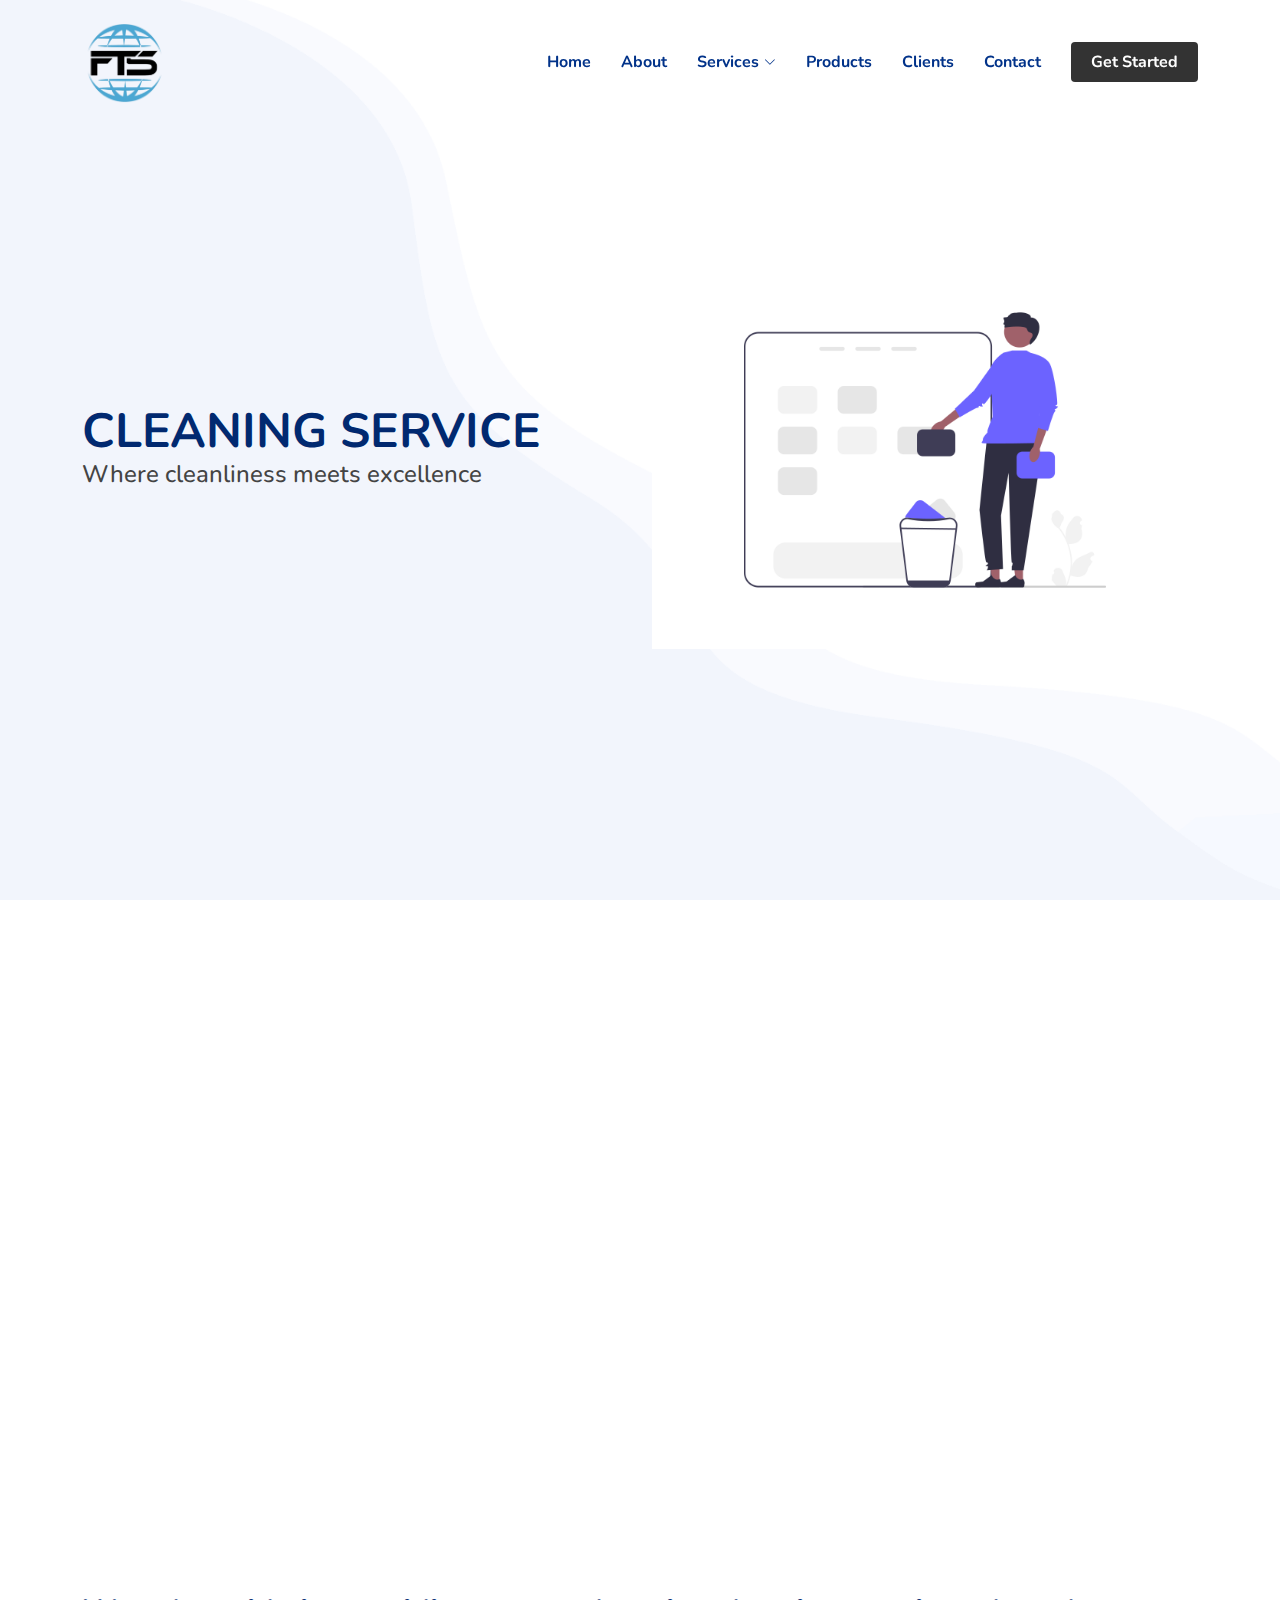
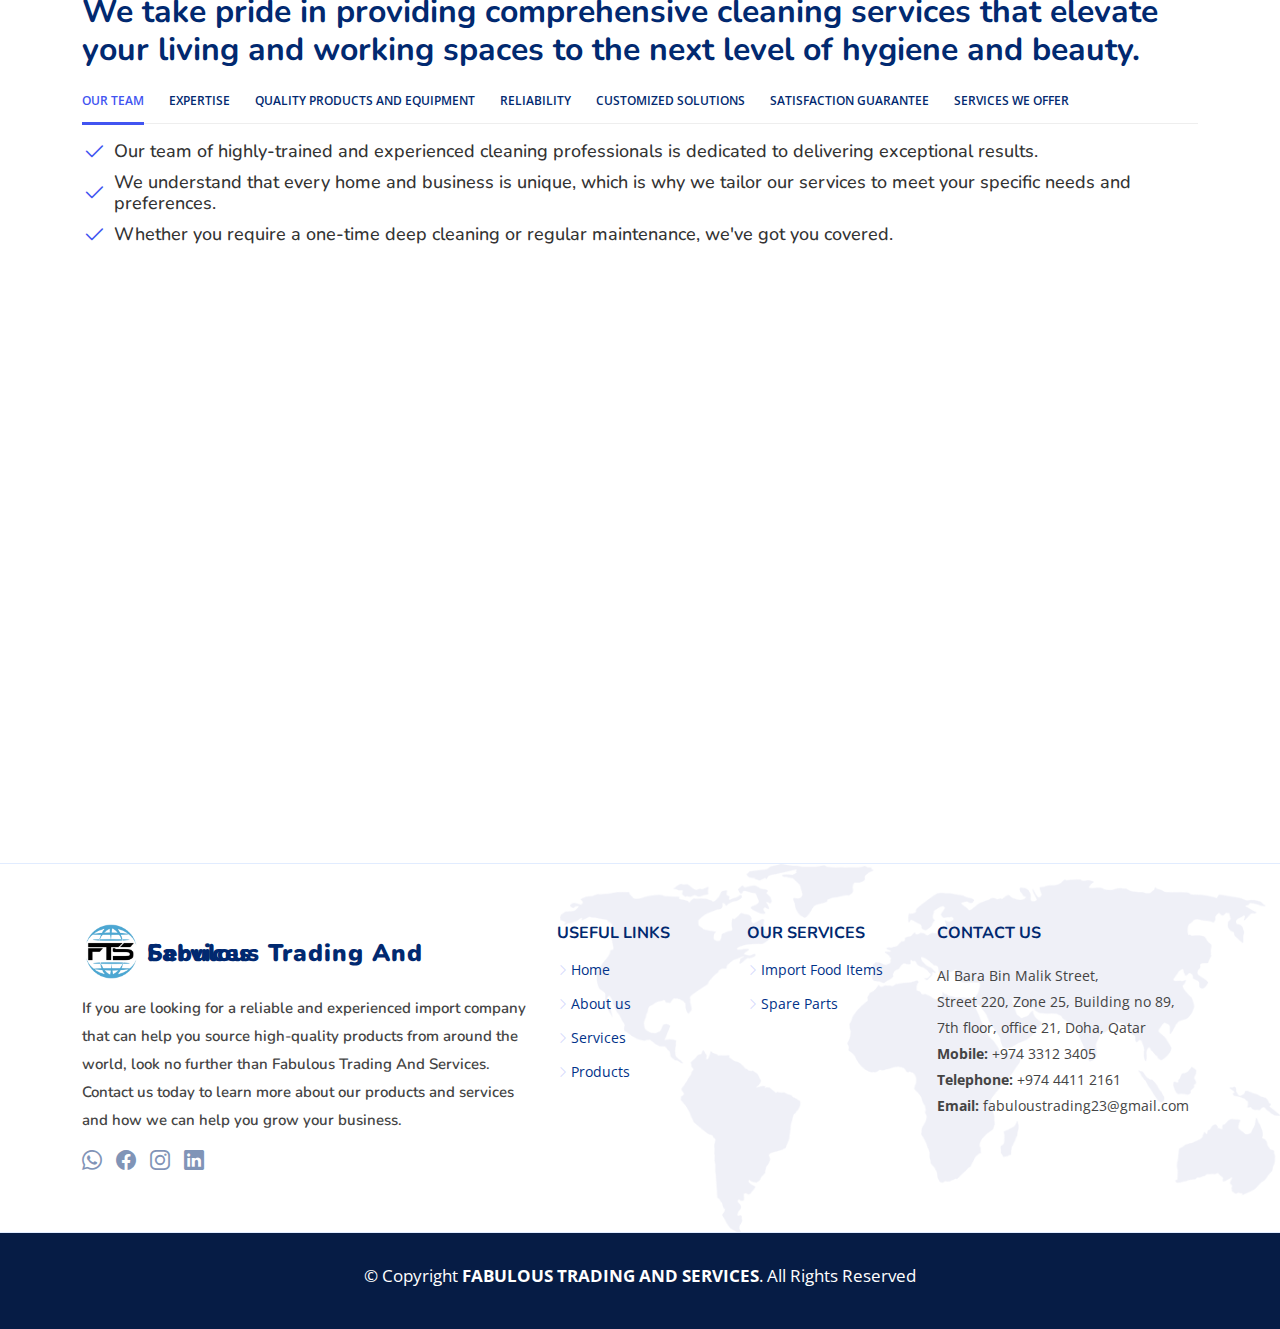
==== cleaning.html @ ccda1e77 "tire" ====
<!DOCTYPE html>
<html lang="en">

<head>
  <meta charset="utf-8">
  <meta content="width=device-width, initial-scale=1.0" name="viewport">

  <title>Fabulous Trading And Services - Cleaning Service</title>
  <meta content="Fabulous Trading And Services - cleaning Service" name="description">
  <meta content="Fabulous Trading And Services, fts, fabulous, trading, service, trading in Qatar, cleaning, Fabulous Trading & Services, Fabulous Cleaning Service" name="keywords">

  <!-- Favicons -->
  <link href="assets/img/logo/fts_logo_two.png" rel="icon">
  <link href="assets/img/logo/fts_logo_two.png" rel="apple-touch-icon">

  <!-- Google Fonts -->
  <link href="https://fonts.googleapis.com/css?family=Open+Sans:300,300i,400,400i,600,600i,700,700i|Nunito:300,300i,400,400i,600,600i,700,700i|Poppins:300,300i,400,400i,500,500i,600,600i,700,700i" rel="stylesheet">

  <!-- Vendor CSS Files -->
  <link href="assets/vendor/aos/aos.css" rel="stylesheet">
  <link href="assets/vendor/bootstrap/css/bootstrap.min.css" rel="stylesheet">
  <link href="assets/vendor/bootstrap-icons/bootstrap-icons.css" rel="stylesheet">
  <link href="assets/vendor/glightbox/css/glightbox.min.css" rel="stylesheet">
  <link href="assets/vendor/remixicon/remixicon.css" rel="stylesheet">
  <link href="assets/vendor/swiper/swiper-bundle.min.css" rel="stylesheet">

  <!-- Template Main CSS File -->
  <link href="assets/css/style.css" rel="stylesheet">

</head>

<body>

  <!-- ======= Header ======= -->
  <header id="header" class="header fixed-top">
    <div class="container-fluid container-xl d-flex align-items-center justify-content-between">

      <a href="index.html" class="logo d-flex align-items-center">
        <span>         
          <img src="assets/img/logo/fts_logo_two.png" height="300"  alt="FTS LOGO">
        </span>
      </a>

      <nav id="navbar" class="navbar">
        <ul>
          <li><a class="nav-link scrollto" href="index.html">Home</a></li>
          <li><a class="nav-link scrollto" href="index.html">About</a></li>
          <li class="dropdown"><a href="#"><span>Services</span> <i class="bi bi-chevron-down"></i></a>
            <ul>
              <li><a href="trading-service.html">Import</a></li>         
                <li><a href="vehicle-renting.html">Vehicles Renting</a></li>              
                <li><a href="cleaning.html">Cleaning</a></li>              
                <li><a href="maintenance.html">Maintenance</a></li>               
       
            </ul>
          </li>



          <li><a class="nav-link scrollto" href="index.html">Products</a></li>
          <li><a class="nav-link scrollto" href="index.html">Clients</a></li>

          
          

          <li><a class="nav-link scrollto" href="index.html">Contact</a></li>
          <li><a class="getstarted scrollto" href="index.html">Get Started</a></li>
        </ul>
        <i class="bi bi-list mobile-nav-toggle"></i>
      </nav><!-- .navbar -->

    </div>
  </header><!-- End Header -->

  <!-- ======= Hero Section ======= -->
  <section id="hero" class="hero d-flex align-items-center">

    <div class="container">
      <div class="row">
        <div class="col-lg-6 d-flex flex-column justify-content-center">
          <h1 class="text-uppercase" data-aos="fade-up">Cleaning Service</h1>
          <h4 data-aos="fade-up" data-aos-delay="400">Where cleanliness meets excellence</h4>
          <div data-aos="fade-up" data-aos-delay="600"> 
            <div class="text-center text-lg-start">
            
            </div>
          </div>
        </div>
        <div class="col-lg-6 hero-img" data-aos="zoom-out" data-aos-delay="200">
          <img src="assets/img/undraw_Clean_up_re_504g.png" class="img-fluid" alt="">
        </div>
      </div>
    </div>

  </section><!-- End Hero -->

  <main id="main">
    <section id="about" class="about">

        <div class="container" data-aos="fade-up">
          <div class="row gx-0">
  
            <div class="col-lg-6 d-flex flex-column justify-content-center" data-aos="fade-up" data-aos-delay="200">
              <div class="content">
                
                <p class="mt-4">
                   <span style="color: #4154f1;">Welcome to Fabulous Trading And Services,</span>  where cleanliness meets excellence! We take immense pride in providing top-notch cleaning services to residential and commercial clients alike. With a commitment to perfection and a keen eye for detail, we ensure that your spaces remain immaculate, leaving you with more time to focus on what matters most.
                </p>
               
              </div>
            </div>
  
            <div class="col-lg-6 d-flex align-items-center" data-aos="zoom-out" data-aos-delay="200">
              <img src="assets/img/rent_three.jpg" class="img-fluid" alt="">
            </div>
  
          </div>
        </div>
  
      </section>




      <section id="features" class="features">

        <div class="container aos-init aos-animate" data-aos="fade-up">
  
  
          <!-- Feature Tabs -->
          <div class="row feture-tabs aos-init aos-animate" data-aos="fade-up">
            <div class="col-lg-12">
              <h3>We take pride in providing comprehensive cleaning services that elevate your living and working spaces to the next level of hygiene and beauty.</h3>
  
              <!-- Tabs -->
              <ul class="nav nav-pills mb-3" role="tablist">
                <li>
                  <a class="nav-link active nav-text-size" data-bs-toggle="pill" href="#tab1" aria-selected="true" role="tab">Our Team</a>
                </li>
                <li>
                  <a class="nav-link nav-text-size" data-bs-toggle="pill" href="#tab2" aria-selected="false" tabindex="-1" role="tab">Expertise</a>
                </li>
                <li>
                  <a class="nav-link nav-text-size" data-bs-toggle="pill" href="#tab3" aria-selected="false" tabindex="-1" role="tab">Quality Products and Equipment</a>
                </li>
                <li>
                    <a class="nav-link nav-text-size" data-bs-toggle="pill" href="#tab4" aria-selected="false" tabindex="-1" role="tab">Reliability</a>
                  </li>
                  <li>
                    <a class="nav-link nav-text-size" data-bs-toggle="pill" href="#tab5" aria-selected="false" tabindex="-1" role="tab">Customized Solutions</a>
                  </li>

                  <li>
                    <a class="nav-link nav-text-size" data-bs-toggle="pill" href="#tab6" aria-selected="false" tabindex="-1" role="tab">Satisfaction Guarantee</a>
                  </li>

                  <li>
                    <a class="nav-link nav-text-size" data-bs-toggle="pill" href="#tab7" aria-selected="false" tabindex="-1" role="tab">Services We Offer</a>
                  </li>
              </ul><!-- End Tabs -->
  
              <!-- Tab Content -->
              <div class="tab-content">
  
                <div class="tab-pane fade show active" id="tab1" role="tabpanel">

                    <div class="d-flex align-items-center mb-2">
                        <i class="bi bi-check2"></i>
                        <h4 class="vehicle-small-header"> Our team of highly-trained and experienced cleaning professionals is dedicated to delivering exceptional results. </h4>
                      </div>

                      <div class="d-flex align-items-center mb-2">
                        <i class="bi bi-check2"></i>
                        <h4 class="vehicle-small-header"> We understand that every home and business is unique, which is why we tailor our services to meet your specific needs and preferences.  </h4>
                      </div>

                      <div class="d-flex align-items-center mb-2">
                        <i class="bi bi-check2"></i>
                        <h4 class="vehicle-small-header"> Whether you require a one-time deep cleaning or regular maintenance, we've got you covered. </h4>
                      </div>

                    
                </div>
                
                <!-- End Tab 1 Content -->
  
                <div class="tab-pane fade show" id="tab2" role="tabpanel">
                    <div class="d-flex align-items-center mb-2">
                        <i class="bi bi-check2"></i>
                        <h4 class="vehicle-small-header">Our team comprises skilled cleaners who have undergone rigorous training and possess a wealth of experience in the industry.  </h4>
                      </div>

                      <div class="d-flex align-items-center mb-2">
                        <i class="bi bi-check2"></i>
                        <h4 class="vehicle-small-header"> You can trust us to handle all your cleaning requirements with precision and care.  </h4>
                      </div>

                     


                </div><!-- End Tab 2 Content -->
  
                <div class="tab-pane fade show" id="tab3" role="tabpanel">
                    <div class="d-flex align-items-center mb-2">
                        <i class="bi bi-check2"></i>
                        <h4 class="vehicle-small-header">We believe that using the right tools and eco-friendly cleaning agents is essential to achieve a spotless and safe environment.  </h4>
                      </div>

                      <div class="d-flex align-items-center mb-2">
                        <i class="bi bi-check2"></i>
                        <h4 class="vehicle-small-header"> That's why we exclusively use top-quality products that are safe for your family, pets, and the environment.  </h4>
                      </div>                     
                </div>
                <!-- End Tab 3 Content -->

                <div class="tab-pane fade show" id="tab4" role="tabpanel">
                    <div class="d-flex align-items-center mb-2">
                        <i class="bi bi-check2"></i>
                        <h4 class="vehicle-small-header">Punctuality and reliability are the cornerstones of our service.  </h4>
                      </div>

                      <div class="d-flex align-items-center mb-2">
                        <i class="bi bi-check2"></i>
                        <h4 class="vehicle-small-header">We respect your time and strive to arrive promptly for each appointment, ensuring that your cleaning needs are met efficiently.   </h4>
                      </div>

                      
                </div>

                <!-- End of 4 -->

                <div class="tab-pane fade show" id="tab5" role="tabpanel">
                    <div class="d-flex align-items-center mb-2">
                        <i class="bi bi-check2"></i>
                        <h4 class="vehicle-small-header">Our flexible cleaning plans allow you to tailor the services according to your schedule and preferences.  </h4>
                      </div>

                      <div class="d-flex align-items-center mb-2">
                        <i class="bi bi-check2"></i>
                        <h4 class="vehicle-small-header"> We listen to your requests and adjust our approach to accommodate your unique requirements.  </h4>
                      </div>

                      
                </div>

                <!-- End of 5 -->


                <div class="tab-pane fade show" id="tab6" role="tabpanel">
                    <div class="d-flex align-items-center mb-2">
                        <i class="bi bi-check2"></i>
                        <h4 class="vehicle-small-header">Customer satisfaction is at the heart of everything we do.  </h4>
                      </div>

                      <div class="d-flex align-items-center mb-2">
                        <i class="bi bi-check2"></i>
                        <h4 class="vehicle-small-header"> If, for any reason, you are not fully satisfied with our services, we'll work tirelessly to make it right until you are delighted with the results. </h4>
                      </div>

                     
                </div>

                <!-- end of 6 -->

                <div class="tab-pane fade show" id="tab7" role="tabpanel">
                    <div class="d-flex align-items-center mb-2">
                        <i class="bi bi-check2"></i>
                        <h4 class="vehicle-small-header"><b>Residential Cleaning:</b>  From living rooms to bedrooms, kitchens to bathrooms, we will transform your home into a pristine oasis.  </h4>
                      </div>

                      <div class="d-flex align-items-center mb-2">
                        <i class="bi bi-check2"></i>
                        <h4 class="vehicle-small-header"> <b>Commercial Cleaning:</b>  We create a clean and inviting workspace for your employees and impress clients with a sparkling environment. </h4>
                      </div>

                      <div class="d-flex align-items-center mb-2">
                        <i class="bi bi-check2"></i>
                        <h4 class="vehicle-small-header"> <b>Deep Cleaning:</b>  Our intensive deep-cleaning service leaves no corner untouched, ensuring a comprehensive cleanse of your premises. </h4>
                      </div>

                      <div class="d-flex align-items-center mb-2">
                        <i class="bi bi-check2"></i>
                        <h4 class="vehicle-small-header"> <b>Move-In/Move-Out Cleaning:</b>   Moving can be stressful, but we'll take care of the cleaning, leaving your old or new place immaculate. </h4>
                      </div>

                      <div class="d-flex align-items-center mb-2">
                        <i class="bi bi-check2"></i>
                        <h4 class="vehicle-small-header"> <b>Specialized Cleaning:</b>  Whether it's carpet cleaning, window cleaning, or any other specific requirement, we have the expertise to handle it all. </h4>
                      </div>

                    
                </div>

                <!-- End of 7 -->
  
              </div>
  
            </div>
  
        
  
          </div><!-- End Feature Tabs -->
  
        
  
        </div>
  
      </section>


      <section id="services" class="services">

        <div class="container" data-aos="fade-up">
  
          <header class="section-header">
            <h2>Gallery</h2>
            <p>Some Images Of Our Cleaning Service</p>
          </header>
        
  
          <div class="row gy-4 mt-3">
            <div class="col-lg-4 col-md-6 portfolio-item filter-food">
              <div class="portfolio-wrap">
                <img src="assets/img/rent_one.jpg" class="img-fluid vehicle-img" alt="">
                
              </div>
            </div>
  
            <div class="col-lg-4 col-md-6 portfolio-item filter-spare">
              <div class="portfolio-wrap">
                <img src="assets/img/rent_three.jpg" class="img-fluid vehicle-img" alt="">
                
              </div>
            </div>
  
            <div class="col-lg-4 col-md-6 portfolio-item filter-food">
              <div class="portfolio-wrap">
                <img src="assets/img/rent_two.jpg" class="img-fluid vehicle-img" alt="">
                
              </div>
            </div>
  
          </div>
  
  
  
        </div>
  
      </section>





  </main><!-- End #main -->

  <!-- ======= Footer ======= -->
  <footer id="footer" class="footer">



    <div class="footer-top">
      <div class="container">
        <div class="row gy-4">
          <div class="col-lg-5 col-md-12 footer-info">
            <a href="index.html" class="logo d-flex align-items-center">
              <img src="assets/img/logo/fts_logo_two.png" alt="" height="300">
              <span>Fabulous Trading And Services</span>
            </a>
            <p>If you are looking for a reliable and experienced import company that can help you source high-quality products from around the world, look no further than Fabulous Trading And Services. Contact us today to learn more about our products and services and how we can help you grow your business.</p>
            <div class="social-links mt-3">
              <a  class="whatsapp" href="https://api.whatsapp.com/send?phone=97433123405" target="_blank"><i class="bi bi-whatsapp"></i></a>
              <a href="#" class="facebook"><i class="bi bi-facebook"></i></a>
              <a href="#" class="instagram"><i class="bi bi-instagram"></i></a>
              <a href="#" class="linkedin"><i class="bi bi-linkedin"></i></a> 
            </div>
          </div>

          <div class="col-lg-2 col-6 footer-links">
            <h4>Useful Links</h4>
            <ul>
              <li><i class="bi bi-chevron-right"></i> <a href="index.html">Home</a></li>
              <li><i class="bi bi-chevron-right"></i> <a href="index.html">About us</a></li>
              <li><i class="bi bi-chevron-right"></i> <a href="#">Services</a></li>
              <li><i class="bi bi-chevron-right"></i> <a href="index.html">Products</a></li>
            </ul>
          </div>

          <div class="col-lg-2 col-6 footer-links">
            <h4>Our Services</h4>
            <ul>
              <li><i class="bi bi-chevron-right"></i> <a href="index.html">Import Food Items</a></li>
              <li><i class="bi bi-chevron-right"></i> <a href="index.html">Spare Parts</a></li>
             
            </ul>
          </div>

          <div class="col-lg-3 col-md-12 footer-contact text-center text-md-start">
            <h4>Contact Us</h4>
            <p>
              Al Bara Bin Malik Street,<br>
              Street 220, Zone 25, Building no 89,  <br> 
              7th floor, office 21, Doha, Qatar <br>

              <strong>Mobile:</strong> +974 3312 3405<br>
              <strong>Telephone:</strong> +974 4411 2161<br>
              <strong>Email:</strong> fabuloustrading23@gmail.com<br>
            
            </p>

          </div>

        </div>
      </div>
    </div>

    <div class="container">
      <div class="copyright" style="font-size: 17px;">
        &copy; Copyright <strong><span>FABULOUS TRADING AND SERVICES</span></strong>. All Rights Reserved
      </div>
      <div class="credits">
        

      </div>
    </div>
  </footer><!-- End Footer -->

  <a href="#" class="back-to-top d-flex align-items-center justify-content-center"><i class="bi bi-arrow-up-short"></i></a>

  <!-- Vendor JS Files -->
  <script src="assets/vendor/purecounter/purecounter_vanilla.js"></script>
  <script src="assets/vendor/aos/aos.js"></script>
  <script src="assets/vendor/bootstrap/js/bootstrap.bundle.min.js"></script>
  <script src="assets/vendor/glightbox/js/glightbox.min.js"></script>
  <script src="assets/vendor/isotope-layout/isotope.pkgd.min.js"></script>
  <script src="assets/vendor/swiper/swiper-bundle.min.js"></script>
  <script src="assets/vendor/php-email-form/validate.js"></script>

  <!-- Template Main JS File -->
  <script src="assets/js/main.js"></script>

</body>

</html>
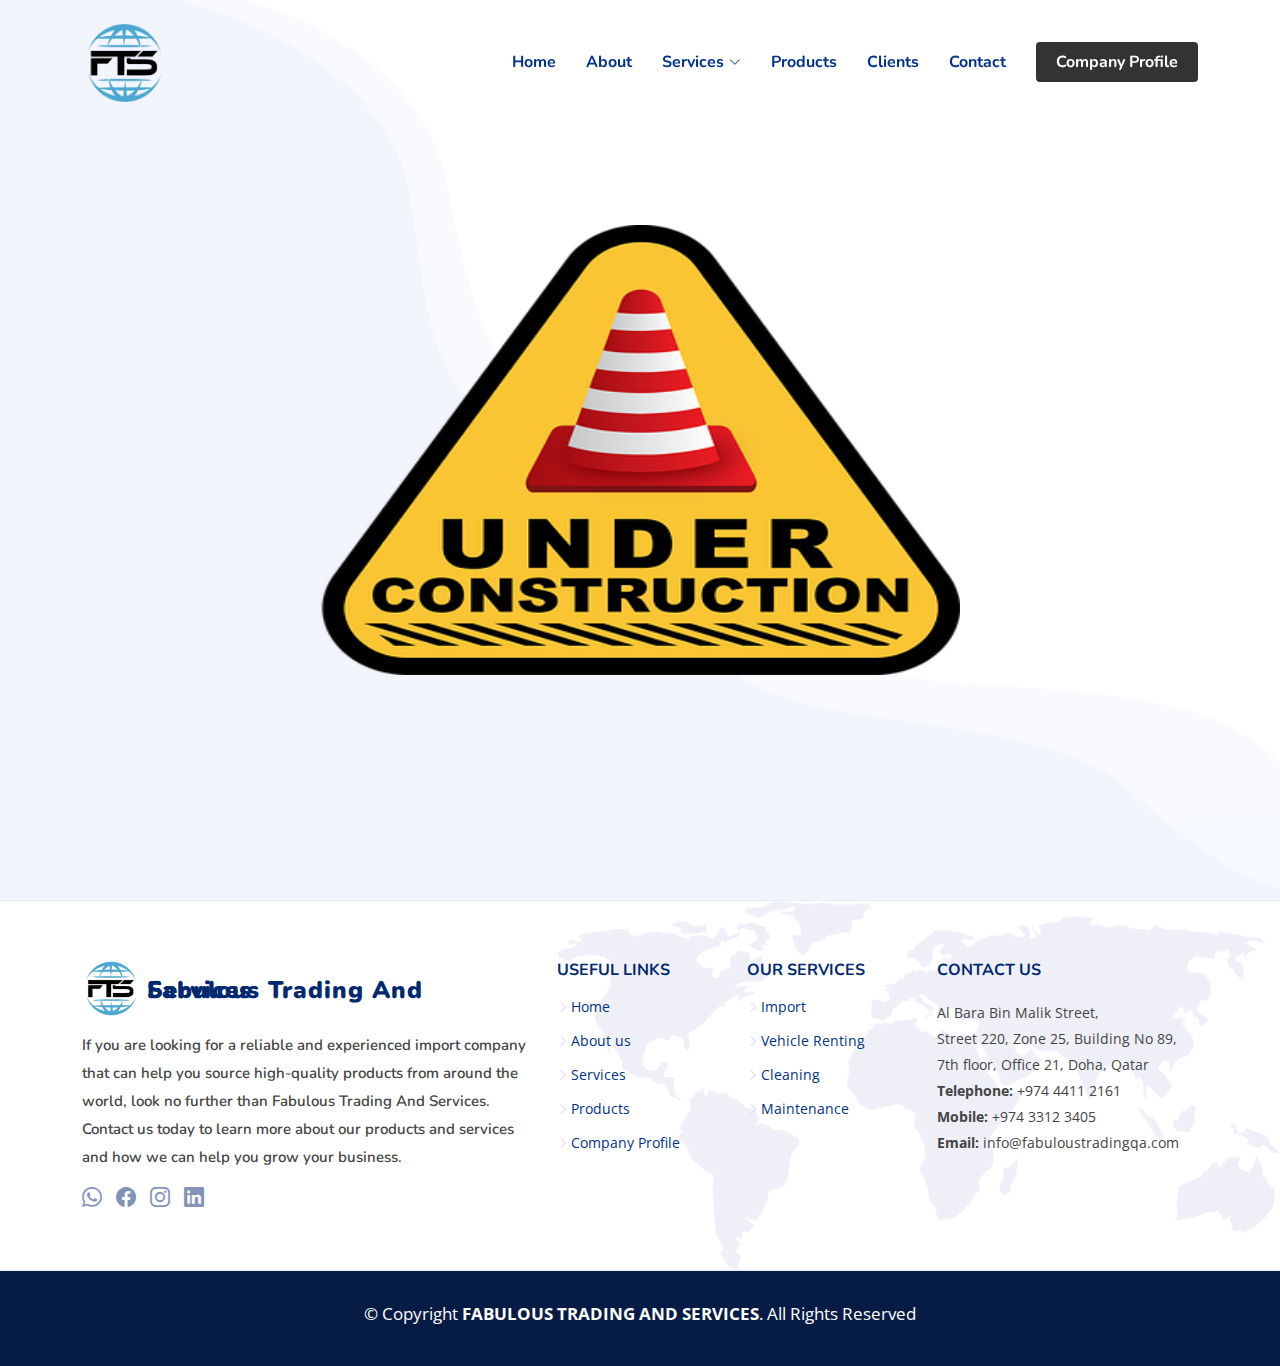
==== commit 115b410b: "first page" ====
--- a/cleaning.html
+++ b/cleaning.html
@@ -64,7 +64,7 @@
           
 
           <li><a class="nav-link scrollto" href="index.html">Contact</a></li>
-          <li><a class="getstarted scrollto" href="index.html">Get Started</a></li>
+          <li><a class="getstarted scrollto" target="_blank" href="FTS_COMPANY_PROFILE.pdf"  download>Company Profile</a></li>
         </ul>
         <i class="bi bi-list mobile-nav-toggle"></i>
       </nav><!-- .navbar -->
@@ -76,8 +76,19 @@
   <section id="hero" class="hero d-flex align-items-center">
 
     <div class="container">
+      <div class="row" style="display: flex; text-align: center; justify-content: center;">
+        <div class="col-lg-12">
+
+          <img src="assets/img/under-construction.png" style="height: 50vh; width: 50vw;" class="img-fluid" alt="">
+        </div>
+      </div>
+    </div>
+
+    <!-- <div class="container">
       <div class="row">
         <div class="col-lg-6 d-flex flex-column justify-content-center">
+          
+
           <h1 class="text-uppercase" data-aos="fade-up">Cleaning Service</h1>
           <h4 data-aos="fade-up" data-aos-delay="400">Where cleanliness meets excellence</h4>
           <div data-aos="fade-up" data-aos-delay="600"> 
@@ -90,12 +101,12 @@
           <img src="assets/img/undraw_Clean_up_re_504g.png" class="img-fluid" alt="">
         </div>
       </div>
-    </div>
-
-  </section><!-- End Hero -->
+    </div> -->
+
+  </section>
 
   <main id="main">
-    <section id="about" class="about">
+    <!-- <section id="about" class="about">
 
         <div class="container" data-aos="fade-up">
           <div class="row gx-0">
@@ -117,22 +128,22 @@
           </div>
         </div>
   
-      </section>
-
-
-
-
-      <section id="features" class="features">
+      </section> -->
+
+
+
+
+      <!-- <section id="features" class="features">
 
         <div class="container aos-init aos-animate" data-aos="fade-up">
   
   
-          <!-- Feature Tabs -->
+ 
           <div class="row feture-tabs aos-init aos-animate" data-aos="fade-up">
             <div class="col-lg-12">
               <h3>We take pride in providing comprehensive cleaning services that elevate your living and working spaces to the next level of hygiene and beauty.</h3>
   
-              <!-- Tabs -->
+     
               <ul class="nav nav-pills mb-3" role="tablist">
                 <li>
                   <a class="nav-link active nav-text-size" data-bs-toggle="pill" href="#tab1" aria-selected="true" role="tab">Our Team</a>
@@ -157,9 +168,8 @@
                   <li>
                     <a class="nav-link nav-text-size" data-bs-toggle="pill" href="#tab7" aria-selected="false" tabindex="-1" role="tab">Services We Offer</a>
                   </li>
-              </ul><!-- End Tabs -->
-  
-              <!-- Tab Content -->
+              </ul>
+
               <div class="tab-content">
   
                 <div class="tab-pane fade show active" id="tab1" role="tabpanel">
@@ -182,8 +192,7 @@
                     
                 </div>
                 
-                <!-- End Tab 1 Content -->
-  
+             
                 <div class="tab-pane fade show" id="tab2" role="tabpanel">
                     <div class="d-flex align-items-center mb-2">
                         <i class="bi bi-check2"></i>
@@ -198,8 +207,9 @@
                      
 
 
-                </div><!-- End Tab 2 Content -->
-  
+                </div>
+                
+                
                 <div class="tab-pane fade show" id="tab3" role="tabpanel">
                     <div class="d-flex align-items-center mb-2">
                         <i class="bi bi-check2"></i>
@@ -211,7 +221,6 @@
                         <h4 class="vehicle-small-header"> That's why we exclusively use top-quality products that are safe for your family, pets, and the environment.  </h4>
                       </div>                     
                 </div>
-                <!-- End Tab 3 Content -->
 
                 <div class="tab-pane fade show" id="tab4" role="tabpanel">
                     <div class="d-flex align-items-center mb-2">
@@ -227,7 +236,6 @@
                       
                 </div>
 
-                <!-- End of 4 -->
 
                 <div class="tab-pane fade show" id="tab5" role="tabpanel">
                     <div class="d-flex align-items-center mb-2">
@@ -243,7 +251,6 @@
                       
                 </div>
 
-                <!-- End of 5 -->
 
 
                 <div class="tab-pane fade show" id="tab6" role="tabpanel">
@@ -260,7 +267,6 @@
                      
                 </div>
 
-                <!-- end of 6 -->
 
                 <div class="tab-pane fade show" id="tab7" role="tabpanel">
                     <div class="d-flex align-items-center mb-2">
@@ -291,7 +297,6 @@
                     
                 </div>
 
-                <!-- End of 7 -->
   
               </div>
   
@@ -299,16 +304,16 @@
   
         
   
-          </div><!-- End Feature Tabs -->
+          </div>
   
         
   
         </div>
   
-      </section>
-
-
-      <section id="services" class="services">
+      </section> -->
+
+
+      <!-- <section id="services" class="services">
 
         <div class="container" data-aos="fade-up">
   
@@ -346,13 +351,16 @@
   
         </div>
   
-      </section>
-
-
-
-
-
-  </main><!-- End #main -->
+      </section> -->
+
+
+
+
+
+  </main>
+  
+  
+  <!-- End #main -->
 
   <!-- ======= Footer ======= -->
   <footer id="footer" class="footer">
@@ -379,18 +387,21 @@
           <div class="col-lg-2 col-6 footer-links">
             <h4>Useful Links</h4>
             <ul>
-              <li><i class="bi bi-chevron-right"></i> <a href="index.html">Home</a></li>
-              <li><i class="bi bi-chevron-right"></i> <a href="index.html">About us</a></li>
-              <li><i class="bi bi-chevron-right"></i> <a href="#">Services</a></li>
-              <li><i class="bi bi-chevron-right"></i> <a href="index.html">Products</a></li>
+              <li><i class="bi bi-chevron-right"></i> <a href="#home">Home</a></li>
+              <li><i class="bi bi-chevron-right"></i> <a href="#about">About us</a></li>
+              <li><i class="bi bi-chevron-right"></i> <a href="#services">Services</a></li>
+              <li><i class="bi bi-chevron-right"></i> <a href="#products">Products</a></li>
+              <li><i class="bi bi-chevron-right"></i> <a href="FTS_COMPANY_PROFILE.pdf" target="_blank" download>Company Profile</a></li>
             </ul>
           </div>
 
           <div class="col-lg-2 col-6 footer-links">
             <h4>Our Services</h4>
             <ul>
-              <li><i class="bi bi-chevron-right"></i> <a href="index.html">Import Food Items</a></li>
-              <li><i class="bi bi-chevron-right"></i> <a href="index.html">Spare Parts</a></li>
+              <li><i class="bi bi-chevron-right"></i> <a href="trading-service.html">Import</a></li>
+              <li><i class="bi bi-chevron-right"></i> <a href="vehicle-renting.html">Vehicle Renting</a></li>
+              <li><i class="bi bi-chevron-right"></i> <a href="cleaning.html">Cleaning</a></li>
+              <li><i class="bi bi-chevron-right"></i> <a href="maintenance.html">Maintenance</a></li>
              
             </ul>
           </div>
@@ -399,12 +410,12 @@
             <h4>Contact Us</h4>
             <p>
               Al Bara Bin Malik Street,<br>
-              Street 220, Zone 25, Building no 89,  <br> 
-              7th floor, office 21, Doha, Qatar <br>
-
+              Street 220, Zone 25, Building No 89,  <br> 
+              7th floor, Office 21, Doha, Qatar <br>
+
+              <strong>Telephone:</strong> +974 4411 2161<br>
               <strong>Mobile:</strong> +974 3312 3405<br>
-              <strong>Telephone:</strong> +974 4411 2161<br>
-              <strong>Email:</strong> fabuloustrading23@gmail.com<br>
+              <strong>Email:</strong> info@fabuloustradingqa.com<br>
             
             </p>
 
--- a/assets/css/style.css
+++ b/assets/css/style.css
@@ -1617,7 +1617,7 @@
 .contact .info-box {
   color: #444444;
   background: #fafbff;
-  padding: 15px;
+  padding: 14px;
 }
 
 .contact .info-box i {
@@ -2451,4 +2451,9 @@
 
 .vehicle-img{
   height: 260px;
+}
+
+.client-img-new{
+  height: 100px !important;
+  width: 100%;
 }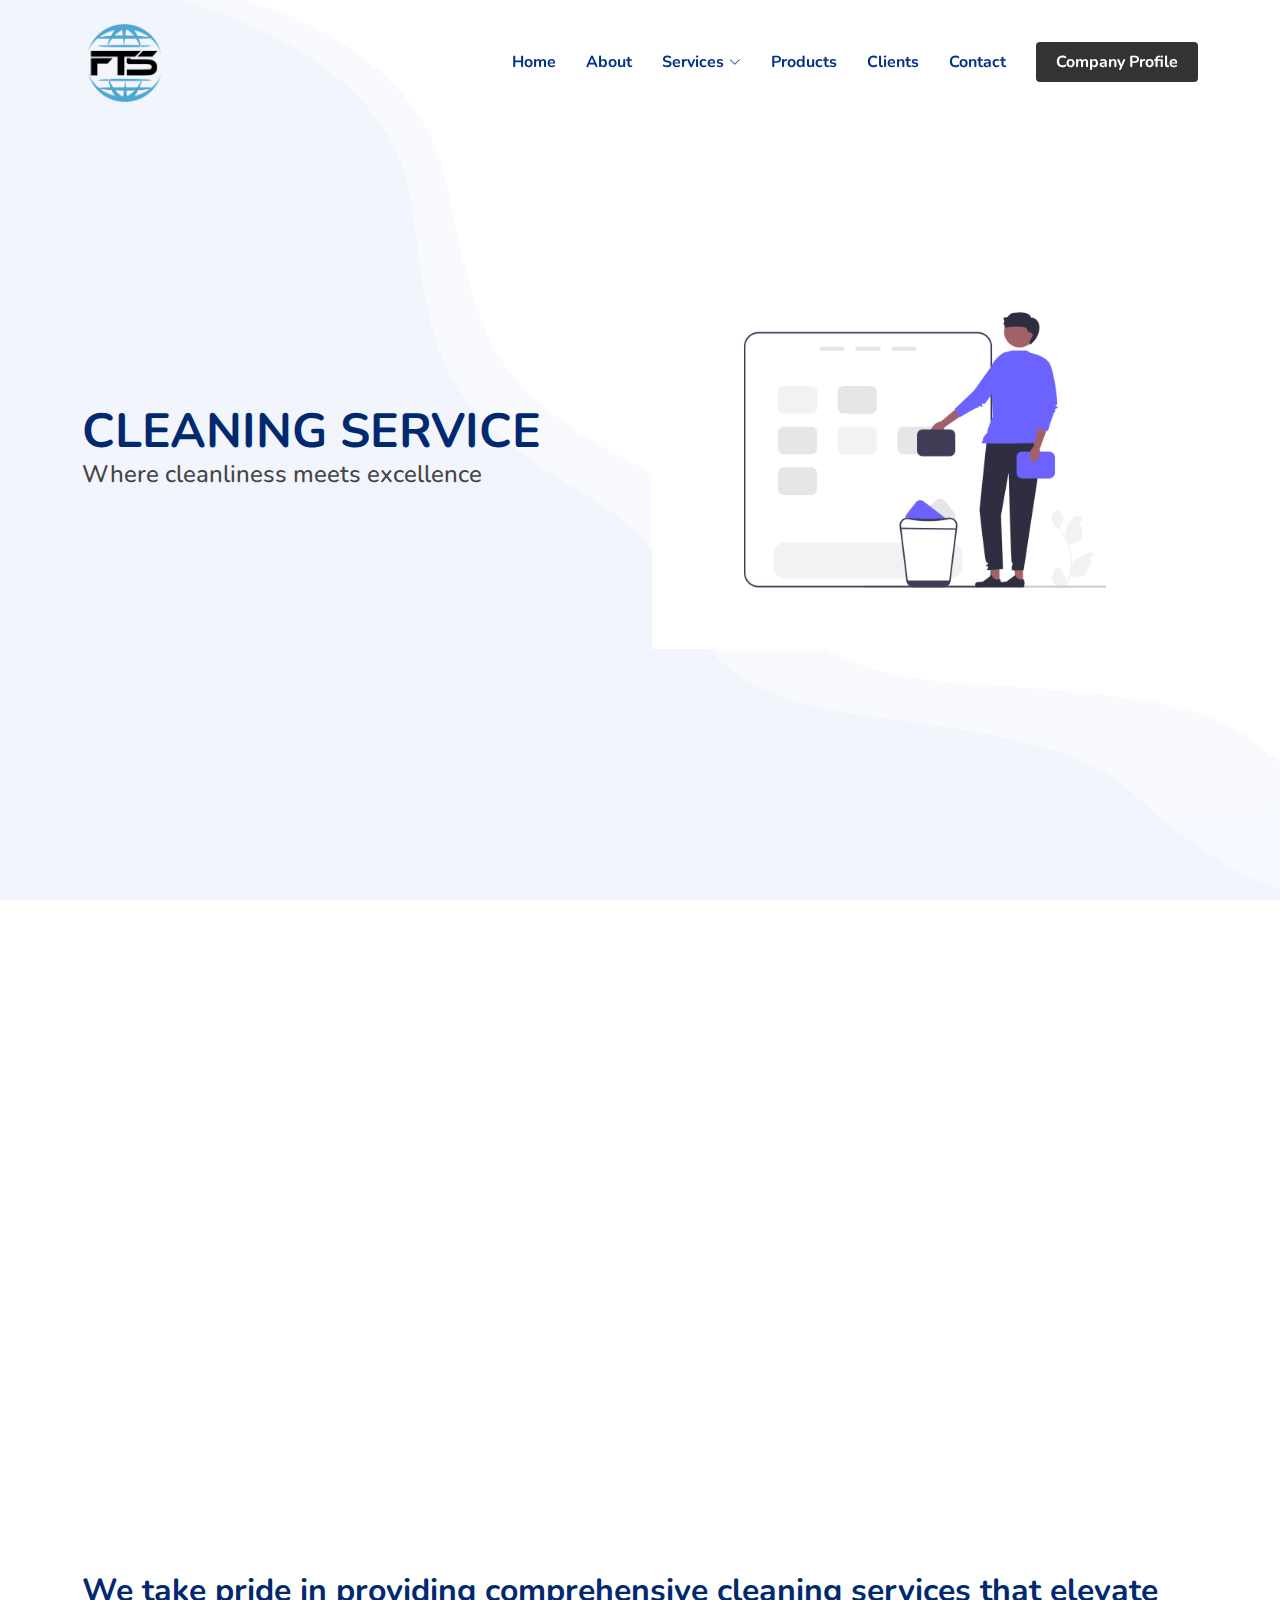
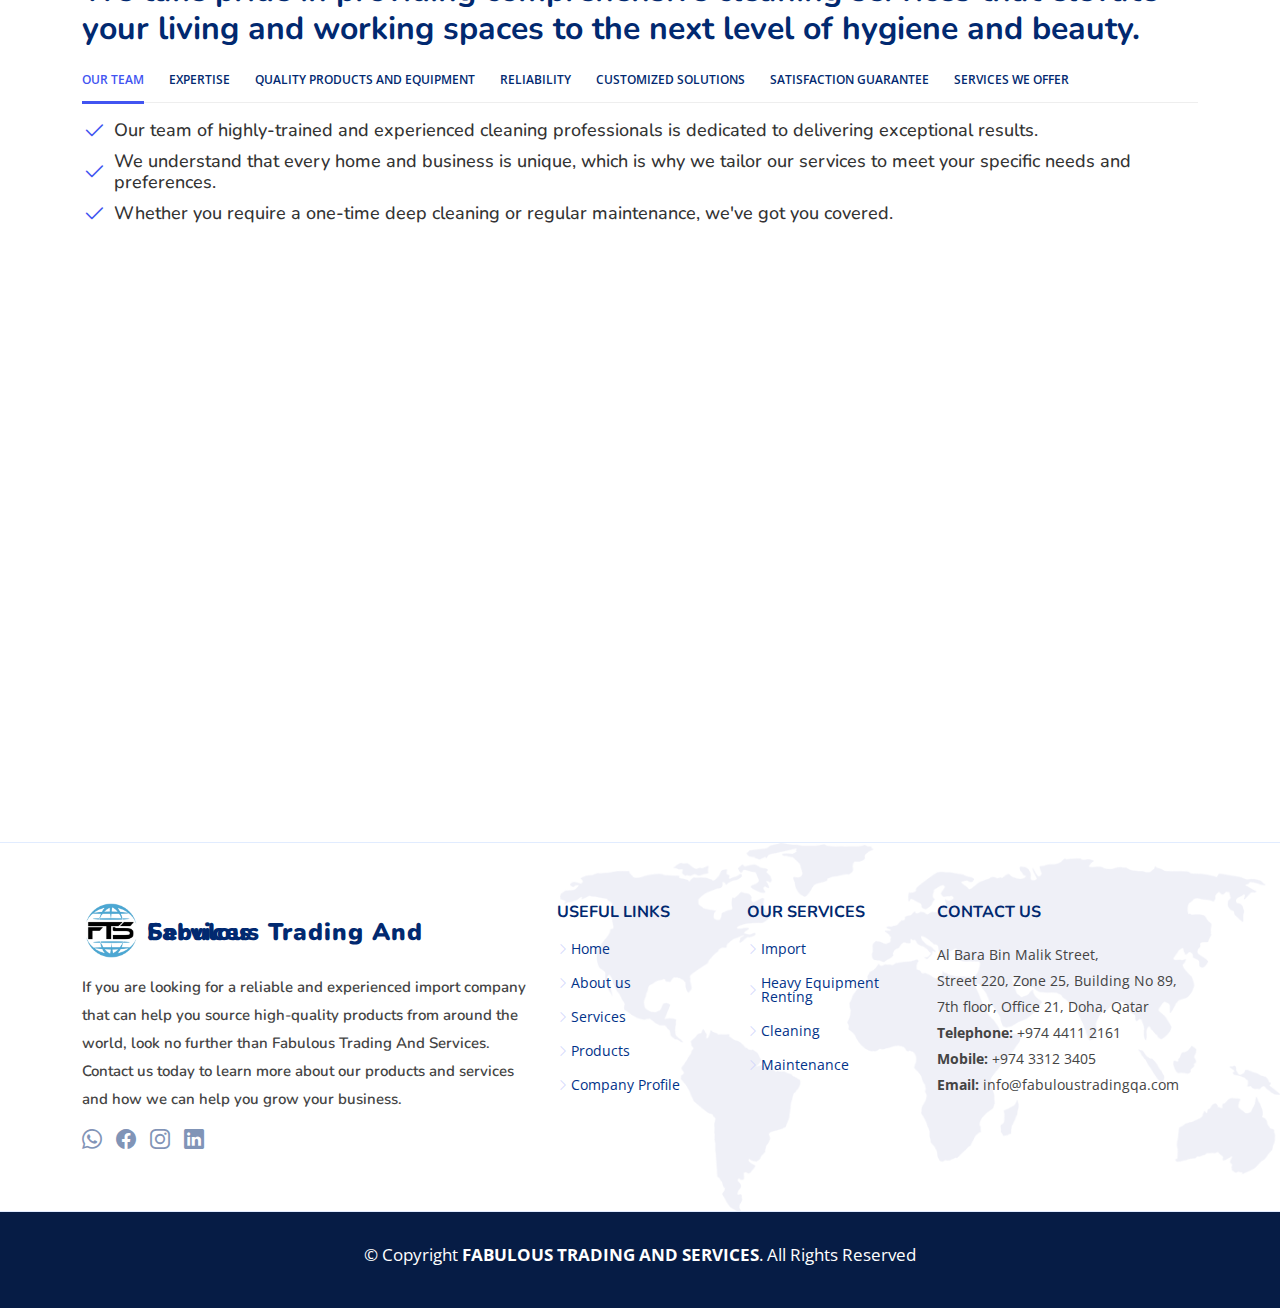
==== commit 4347141c: "efyouseek" ====
--- a/cleaning.html
+++ b/cleaning.html
@@ -48,7 +48,7 @@
           <li class="dropdown"><a href="#"><span>Services</span> <i class="bi bi-chevron-down"></i></a>
             <ul>
               <li><a href="trading-service.html">Import</a></li>         
-                <li><a href="vehicle-renting.html">Vehicles Renting</a></li>              
+                <li><a href="vehicle-renting.html">Heavy Equipment Renting</a></li>              
                 <li><a href="cleaning.html">Cleaning</a></li>              
                 <li><a href="maintenance.html">Maintenance</a></li>               
        
@@ -75,16 +75,16 @@
   <!-- ======= Hero Section ======= -->
   <section id="hero" class="hero d-flex align-items-center">
 
-    <div class="container">
+    <!-- <div class="container">
       <div class="row" style="display: flex; text-align: center; justify-content: center;">
         <div class="col-lg-12">
 
           <img src="assets/img/under-construction.png" style="height: 50vh; width: 50vw;" class="img-fluid" alt="">
         </div>
       </div>
-    </div>
-
-    <!-- <div class="container">
+    </div> -->
+
+    <div class="container">
       <div class="row">
         <div class="col-lg-6 d-flex flex-column justify-content-center">
           
@@ -101,12 +101,12 @@
           <img src="assets/img/undraw_Clean_up_re_504g.png" class="img-fluid" alt="">
         </div>
       </div>
-    </div> -->
+    </div>
 
   </section>
 
   <main id="main">
-    <!-- <section id="about" class="about">
+    <section id="about" class="about">
 
         <div class="container" data-aos="fade-up">
           <div class="row gx-0">
@@ -122,18 +122,18 @@
             </div>
   
             <div class="col-lg-6 d-flex align-items-center" data-aos="zoom-out" data-aos-delay="200">
-              <img src="assets/img/rent_three.jpg" class="img-fluid" alt="">
-            </div>
-  
-          </div>
-        </div>
-  
-      </section> -->
-
-
-
-
-      <!-- <section id="features" class="features">
+              <img src="assets/img/cleaning_two.jpg" class="img-fluid" alt="">
+            </div>
+  
+          </div>
+        </div>
+  
+      </section>
+
+
+
+
+      <section id="features" class="features">
 
         <div class="container aos-init aos-animate" data-aos="fade-up">
   
@@ -310,10 +310,10 @@
   
         </div>
   
-      </section> -->
-
-
-      <!-- <section id="services" class="services">
+      </section> 
+
+
+     <section id="services" class="services">
 
         <div class="container" data-aos="fade-up">
   
@@ -326,21 +326,21 @@
           <div class="row gy-4 mt-3">
             <div class="col-lg-4 col-md-6 portfolio-item filter-food">
               <div class="portfolio-wrap">
-                <img src="assets/img/rent_one.jpg" class="img-fluid vehicle-img" alt="">
+                <img src="assets/img/cleaning_one.webp" class="img-fluid vehicle-img" alt="">
                 
               </div>
             </div>
   
             <div class="col-lg-4 col-md-6 portfolio-item filter-spare">
               <div class="portfolio-wrap">
-                <img src="assets/img/rent_three.jpg" class="img-fluid vehicle-img" alt="">
+                <img src="assets/img/cleaning_three.jpg" class="img-fluid vehicle-img" alt="">
                 
               </div>
             </div>
   
             <div class="col-lg-4 col-md-6 portfolio-item filter-food">
               <div class="portfolio-wrap">
-                <img src="assets/img/rent_two.jpg" class="img-fluid vehicle-img" alt="">
+                <img src="assets/img/cleaning_two.jpg" class="img-fluid vehicle-img" alt="">
                 
               </div>
             </div>
@@ -351,9 +351,7 @@
   
         </div>
   
-      </section> -->
-
-
+      </section> 
 
 
 
@@ -399,7 +397,7 @@
             <h4>Our Services</h4>
             <ul>
               <li><i class="bi bi-chevron-right"></i> <a href="trading-service.html">Import</a></li>
-              <li><i class="bi bi-chevron-right"></i> <a href="vehicle-renting.html">Vehicle Renting</a></li>
+              <li><i class="bi bi-chevron-right"></i> <a href="vehicle-renting.html">Heavy Equipment Renting</a></li>
               <li><i class="bi bi-chevron-right"></i> <a href="cleaning.html">Cleaning</a></li>
               <li><i class="bi bi-chevron-right"></i> <a href="maintenance.html">Maintenance</a></li>
              
--- a/assets/css/style.css
+++ b/assets/css/style.css
@@ -2451,9 +2451,30 @@
 
 .vehicle-img{
   height: 260px;
+  width: 100%;
 }
 
 .client-img-new{
   height: 100px !important;
   width: 100%;
+}
+
+
+@media (max-width: 1024px) {
+  .footer-brand-name{
+    font-size: 18px !important;
+  }
+}
+
+@media (max-width: 400px) {
+  .footer-brand-name{
+    font-size: 14px !important;
+  }
+}
+
+.clients-name{
+  text-align: center;
+  font-weight: 700;
+  color: #012970;
+  font-size: 14px;
 }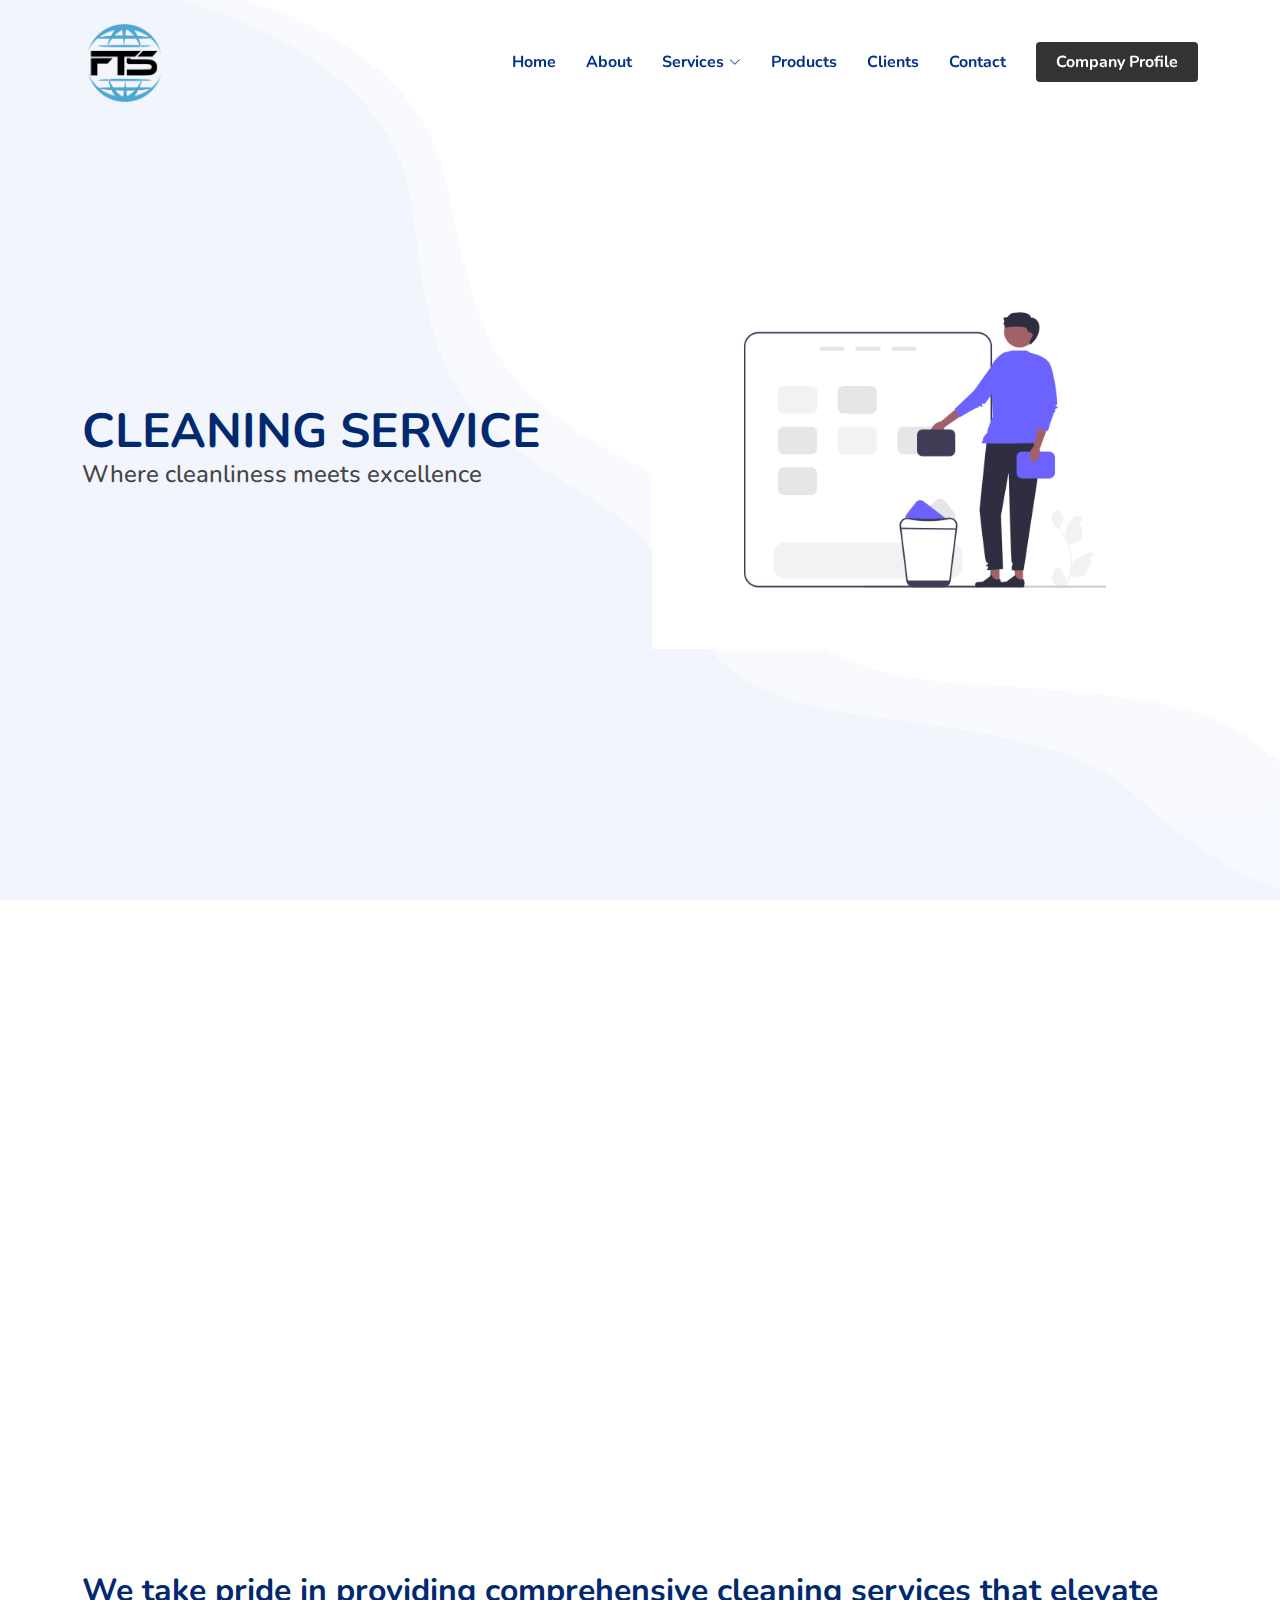
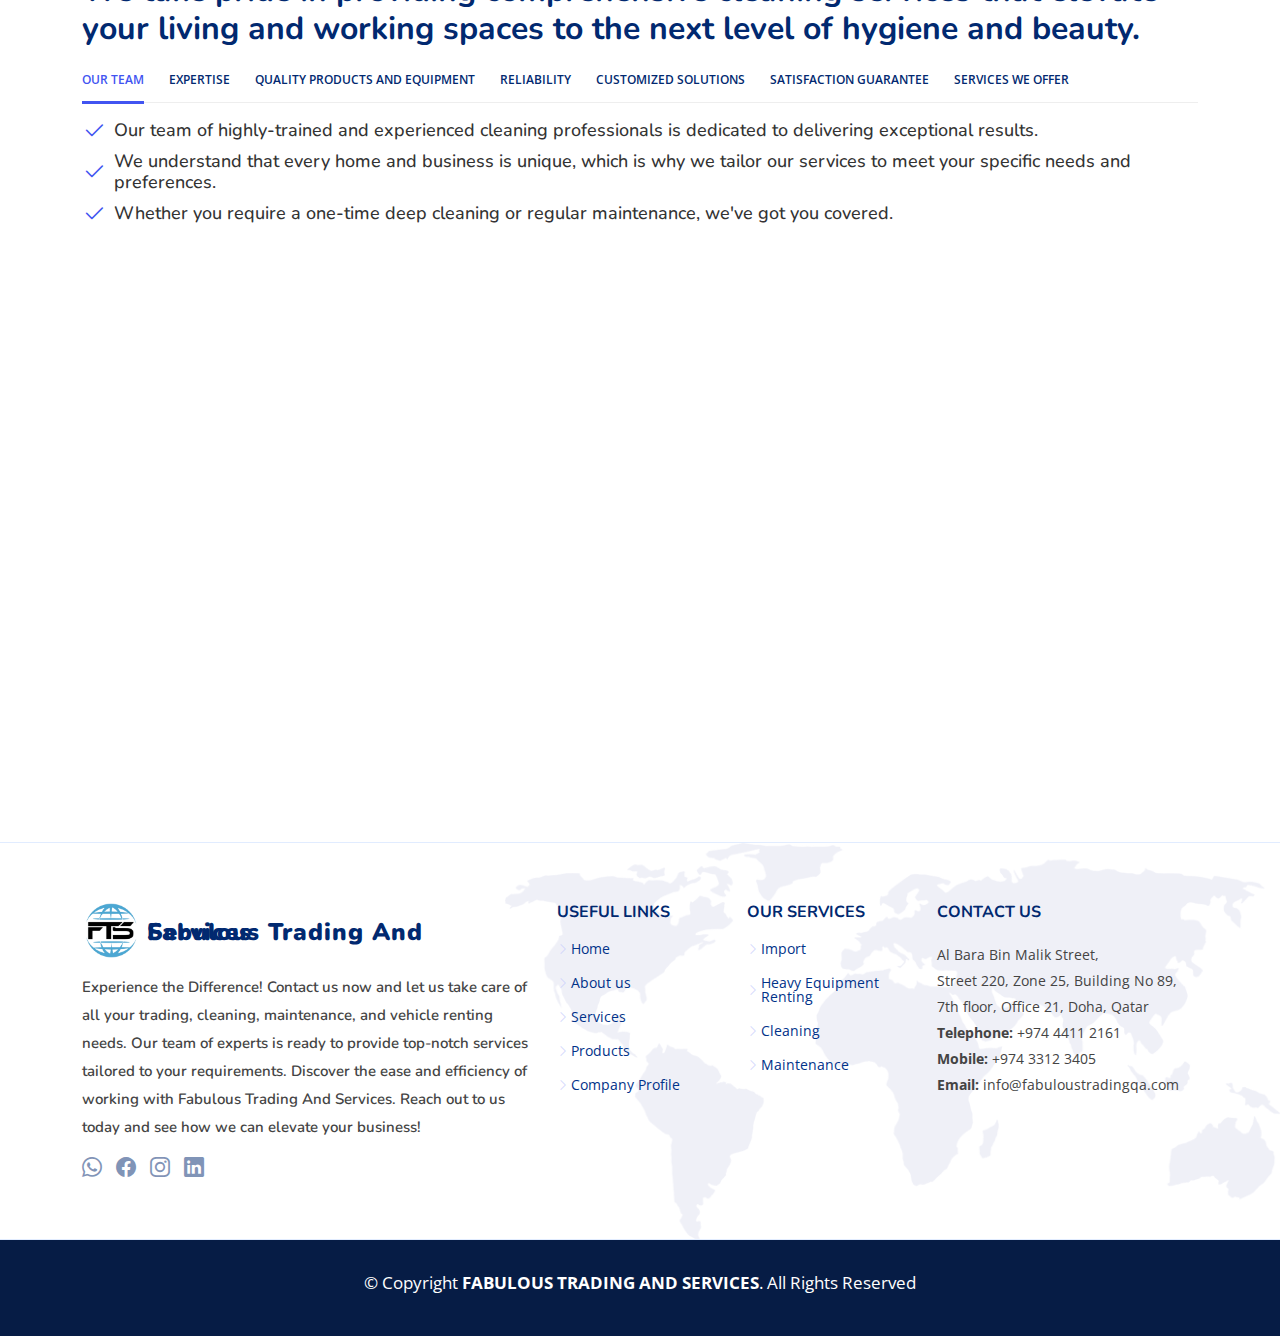
==== commit 48bdf906: "done for now" ====
--- a/cleaning.html
+++ b/cleaning.html
@@ -371,9 +371,9 @@
           <div class="col-lg-5 col-md-12 footer-info">
             <a href="index.html" class="logo d-flex align-items-center">
               <img src="assets/img/logo/fts_logo_two.png" alt="" height="300">
-              <span>Fabulous Trading And Services</span>
+              <span class="footer-brand-name">Fabulous Trading And Services</span>
             </a>
-            <p>If you are looking for a reliable and experienced import company that can help you source high-quality products from around the world, look no further than Fabulous Trading And Services. Contact us today to learn more about our products and services and how we can help you grow your business.</p>
+            <p>Experience the Difference! Contact us now and let us take care of all your trading, cleaning, maintenance, and vehicle renting needs. Our team of experts is ready to provide top-notch services tailored to your requirements. Discover the ease and efficiency of working with Fabulous Trading And Services. Reach out to us today and see how we can elevate your business!</p>
             <div class="social-links mt-3">
               <a  class="whatsapp" href="https://api.whatsapp.com/send?phone=97433123405" target="_blank"><i class="bi bi-whatsapp"></i></a>
               <a href="#" class="facebook"><i class="bi bi-facebook"></i></a>
@@ -385,10 +385,10 @@
           <div class="col-lg-2 col-6 footer-links">
             <h4>Useful Links</h4>
             <ul>
-              <li><i class="bi bi-chevron-right"></i> <a href="#home">Home</a></li>
-              <li><i class="bi bi-chevron-right"></i> <a href="#about">About us</a></li>
-              <li><i class="bi bi-chevron-right"></i> <a href="#services">Services</a></li>
-              <li><i class="bi bi-chevron-right"></i> <a href="#products">Products</a></li>
+              <li><i class="bi bi-chevron-right"></i> <a href="index.html">Home</a></li>
+              <li><i class="bi bi-chevron-right"></i> <a href="index.html">About us</a></li>
+              <li><i class="bi bi-chevron-right"></i> <a href="index.html">Services</a></li>
+              <li><i class="bi bi-chevron-right"></i> <a href="index.html">Products</a></li>
               <li><i class="bi bi-chevron-right"></i> <a href="FTS_COMPANY_PROFILE.pdf" target="_blank" download>Company Profile</a></li>
             </ul>
           </div>
